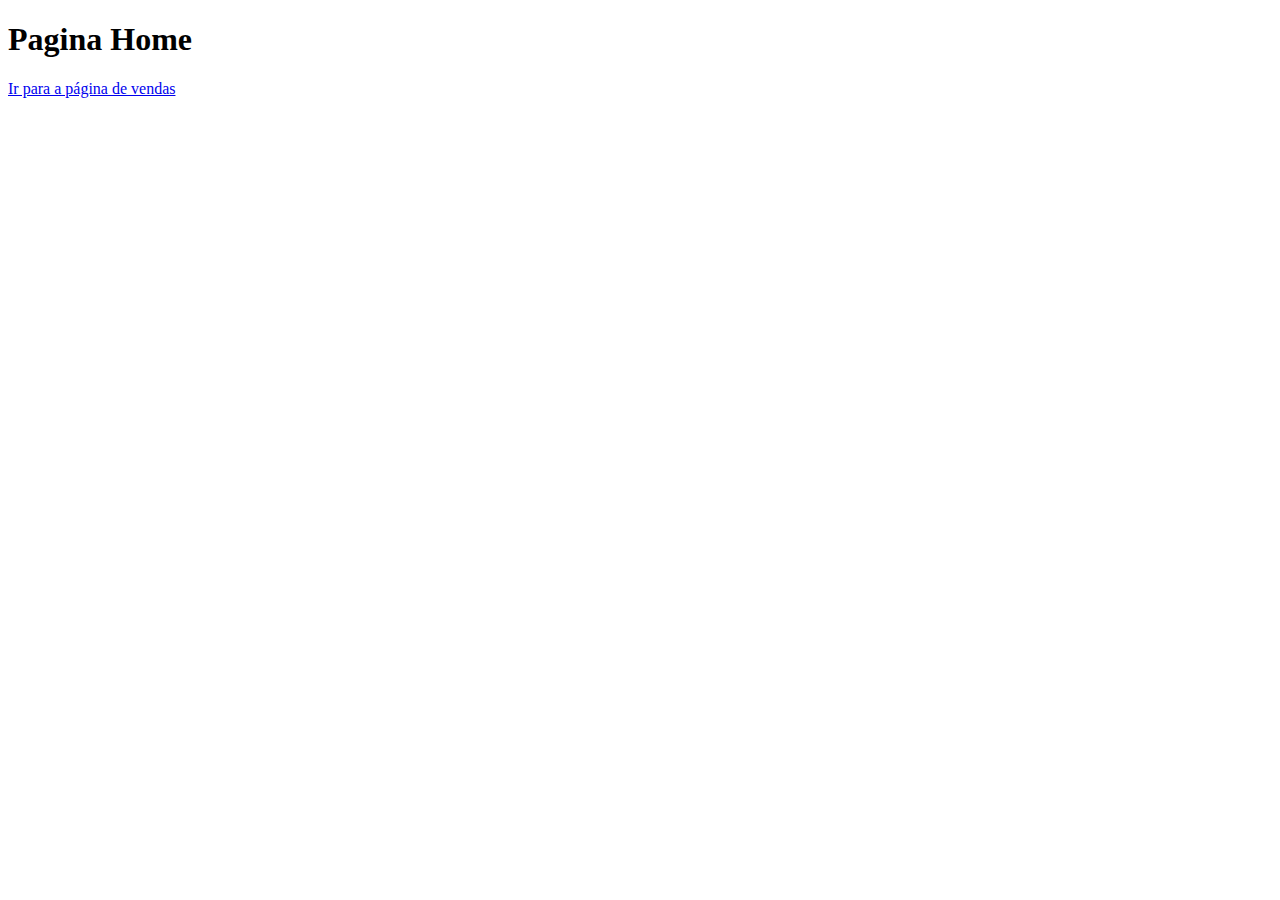
==== index.html @ 58fca6fb "Criando Páginas Iniciais para o Site" ====
<!DOCTYPE html>
<html lang="en">
<head>
    <meta charset="UTF-8">
    <meta name="viewport" content="width=<device-width>, initial-scale=1.0">
    <title>Document</title>
</head>
<body>
    <h1> Pagina Home</h1>
    <a href="index.html">Ir para a página de vendas</a>
</body>
</html>
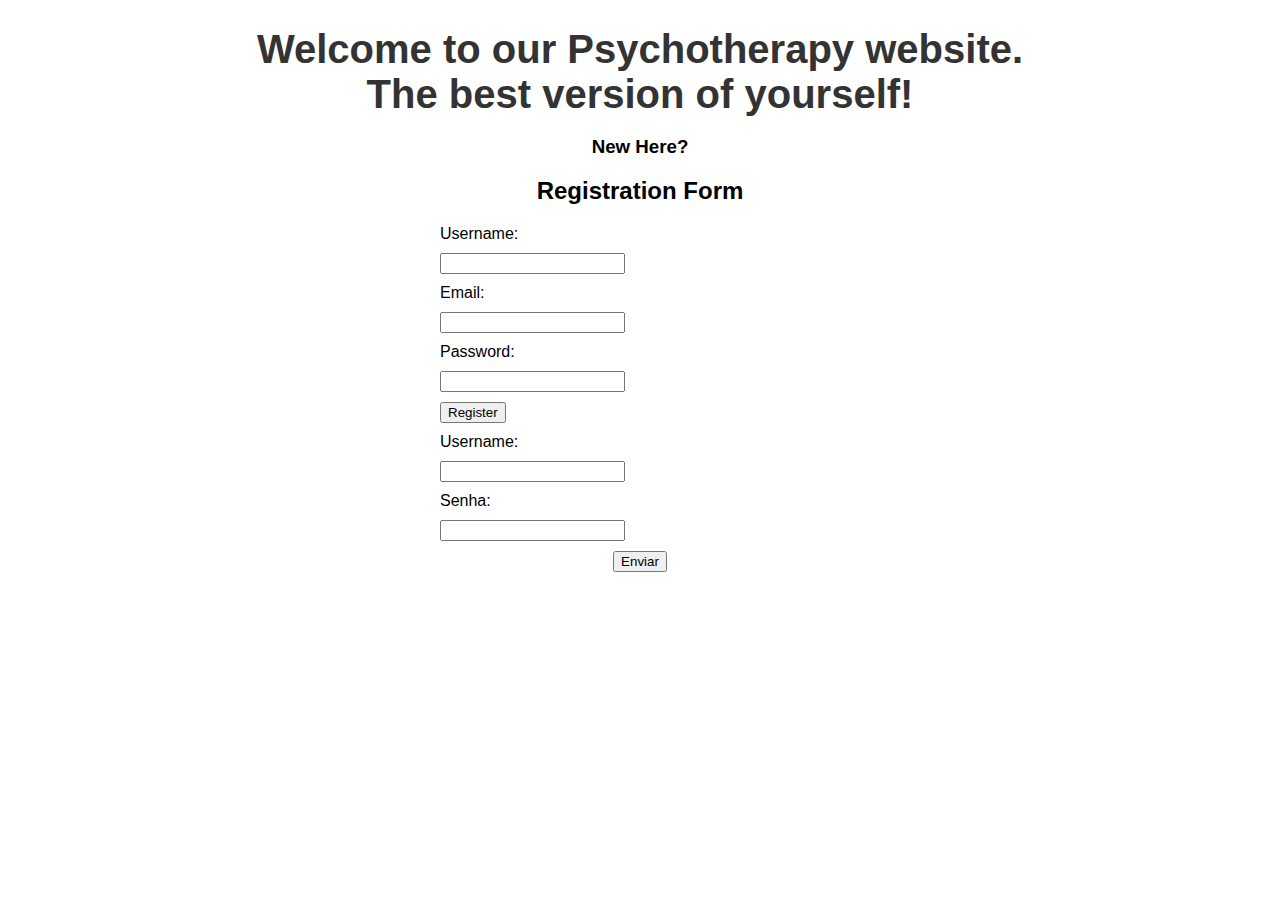
==== commit 52756c6d: "Incluido Forms de Cadastro e de Login com validacao pelo JS. Obs: Mudar layout na próxima vevrsão!" ====
--- a/index.html
+++ b/index.html
@@ -1,12 +1,127 @@
+
 <!DOCTYPE html>
 <html lang="en">
 <head>
+    <!-- Incluindo metadados -->
     <meta charset="UTF-8">
-    <meta name="viewport" content="width=<device-width>, initial-scale=1.0">
-    <title>Document</title>
+    <meta name="viewport" content="width=device-width, initial-scale=1.0">
+    <link rel="stylesheet" href="estilos.css">
+    <script src="javascript.js"></script>
+    <title>AndreTavora</title>
 </head>
+
+
 <body>
-    <h1> Pagina Home</h1>
-    <a href="index.html">Ir para a página de vendas</a>
+
+    <header>
+        <!-- Navbar --Nao gostei da Nav Bar. Refazer>
+        <nav class="navbar navbar-expand-lg navbar-light fixed-top mask-custom shadow-0">
+            <div class="container">
+                <a class="navbar-brand" href="#!"><span style="color: #5e9693;">Psycho</span><span style="color: #fff;">logist</span></a>
+                <button class="navbar-toggler" type="button" data-mdb-toggle="collapse"
+                        data-mdb-target="#navbarSupportedContent" aria-controls="navbarSupportedContent" aria-expanded="false"
+                        aria-label="Toggle navigation">
+                    <i class="fas fa-bars"></i>
+                </button>
+                <div class="collapse navbar-collapse" id="navbarSupportedContent">
+                    <ul class="navbar-nav me-auto">
+                        <li class="nav-item">
+                            <a class="nav-link" href="#!">Offer</a>
+                        </li>
+                        <li class="nav-item">
+                            <a class="nav-link" href="#!">Features</a>
+                        </li>
+                        <li class="nav-item">
+                            <a class="nav-link" href="#!">Portfolio</a>
+                        </li>
+                        <li class="nav-item">
+                            <a class="nav-link" href="#!">Reference</a>
+                        </li>
+                        <li class="nav-item">
+                            <a class="nav-link" href="#!">About</a>
+                        </li>
+                        <li class="nav-item">
+                            <a class="nav-link" href="#!">Team</a>
+                        </li>
+                        <li class="nav-item">
+                            <a class="nav-link" href="#!">Contact</a>
+                        </li>
+                    </ul>
+                    <ul class="navbar-nav d-flex flex-row">
+                        <li class="nav-item me-3 me-lg-0">
+                            <a class="nav-link" href="#!">
+                                <i class="fas fa-shopping-cart"></i>
+                            </a>
+                        </li>
+                        <li class="nav-item me-3 me-lg-0">
+                            <a class="nav-link" href="#!">
+                                <i class="fab fa-twitter"></i>
+                            </a>
+                        </li>
+                        <li class="nav-item me-3 me-lg-0">
+                            <a class="nav-link" href="#!">
+                                <i class="fab fa-instagram"></i>
+                            </a>
+                        </li>
+                    </ul>
+                </div>
+            </div>
+        </nav>
+        <!-- Navbar -->
+        <!--Section: Design Block-->
+        <section>
+            <!-- Intro --
+                    <div id="intro" class="bg-image vh-100" style="
+                    background-image: url('https://mdbootstrap.com/img/Photos/new-templates/psychologist/img1.jpg');
+                  ">
+                        <div class="mask" style="background-color: rgba(250, 182, 162, 0.15);"></div>
+                    </div>
+                    <!-- Intro --
+                </section>
+                <!--Section: Design Block--
+            </header>
+
+                        <!--I/'Incluindo Formulário de Cadastro'-->
+
+
+            <body>
+                <h1>
+                    Welcome to our Psychotherapy website.<br />The best version of yourself!
+                </h1>
+
+
+
+                <form action="/submit" method="post">
+
+                    <title>Simple Registration Form</title>
+                    <h3>New Here?</h3>
+
+                    <h2>Registration Form</h2>
+                    <label for="name">Username:</label>
+                    <input type="text" id="name" name="name" required>
+
+                    <label for="email">Email:</label>
+                    <input type="email" id="email" name="email" required>
+
+                    <label for="password">Password:</label>
+                    <input type="password" id="password" name="password" required>
+
+                    <input type="submit" value="Register">
+                </form>
+
+            </body>
+
+<!--Incluindo Form de Login-->
+<form>
+    <label for="username">Username:</label>
+    <input type="text" id="username" name="username" required>
+
+    <label for="password">Senha:</label>
+    <input type="password" id="password" name="password" required>
+
+    <button type="submit">Enviar</button>
+</form>
+
+
 </body>
-</html>+</html>
--- a/estilos.css
+++ b/estilos.css
@@ -0,0 +1,59 @@
+/* Cor padrão dos itens da navbar */
+.navbar .nav-link,
+.navbar .navbar-toggler-icon,
+.navbar .navbar-brand {
+  color: #fff;
+}
+
+/* Cor da navbar após o scroll */
+.navbar-scrolled {
+  background-color: #cbbcb1;
+}
+
+/* Efeito de blur na navbar após o scroll */
+.navbar-scrolled {
+  backdrop-filter: blur(5px);
+  background-color: rgba(255, 255, 255, .15);
+}
+
+.navbar-brand {
+  font-size: 1.75rem;
+  letter-spacing: 3px;
+}
+
+/* Adicione mais estilos conforme necessário */
+
+body {
+    font-family: Arial, sans-serif;
+    margin: 20px;
+}
+
+form {
+    max-width: 400px;
+    margin: 0 auto;
+    text-align: center;
+
+}
+
+label, input {
+    display: flex;
+    margin-bottom: 10px;
+
+}
+
+
+h1{
+    font-size: 2.5em;
+    color: #333; /* Cor do texto */
+    text-align: center;
+    margin-bottom: 10px;
+}
+
+p {
+    font-size: 1.2em;
+    color: #666; /* Cor do texto */
+    text-align: center;
+}
+
+
+
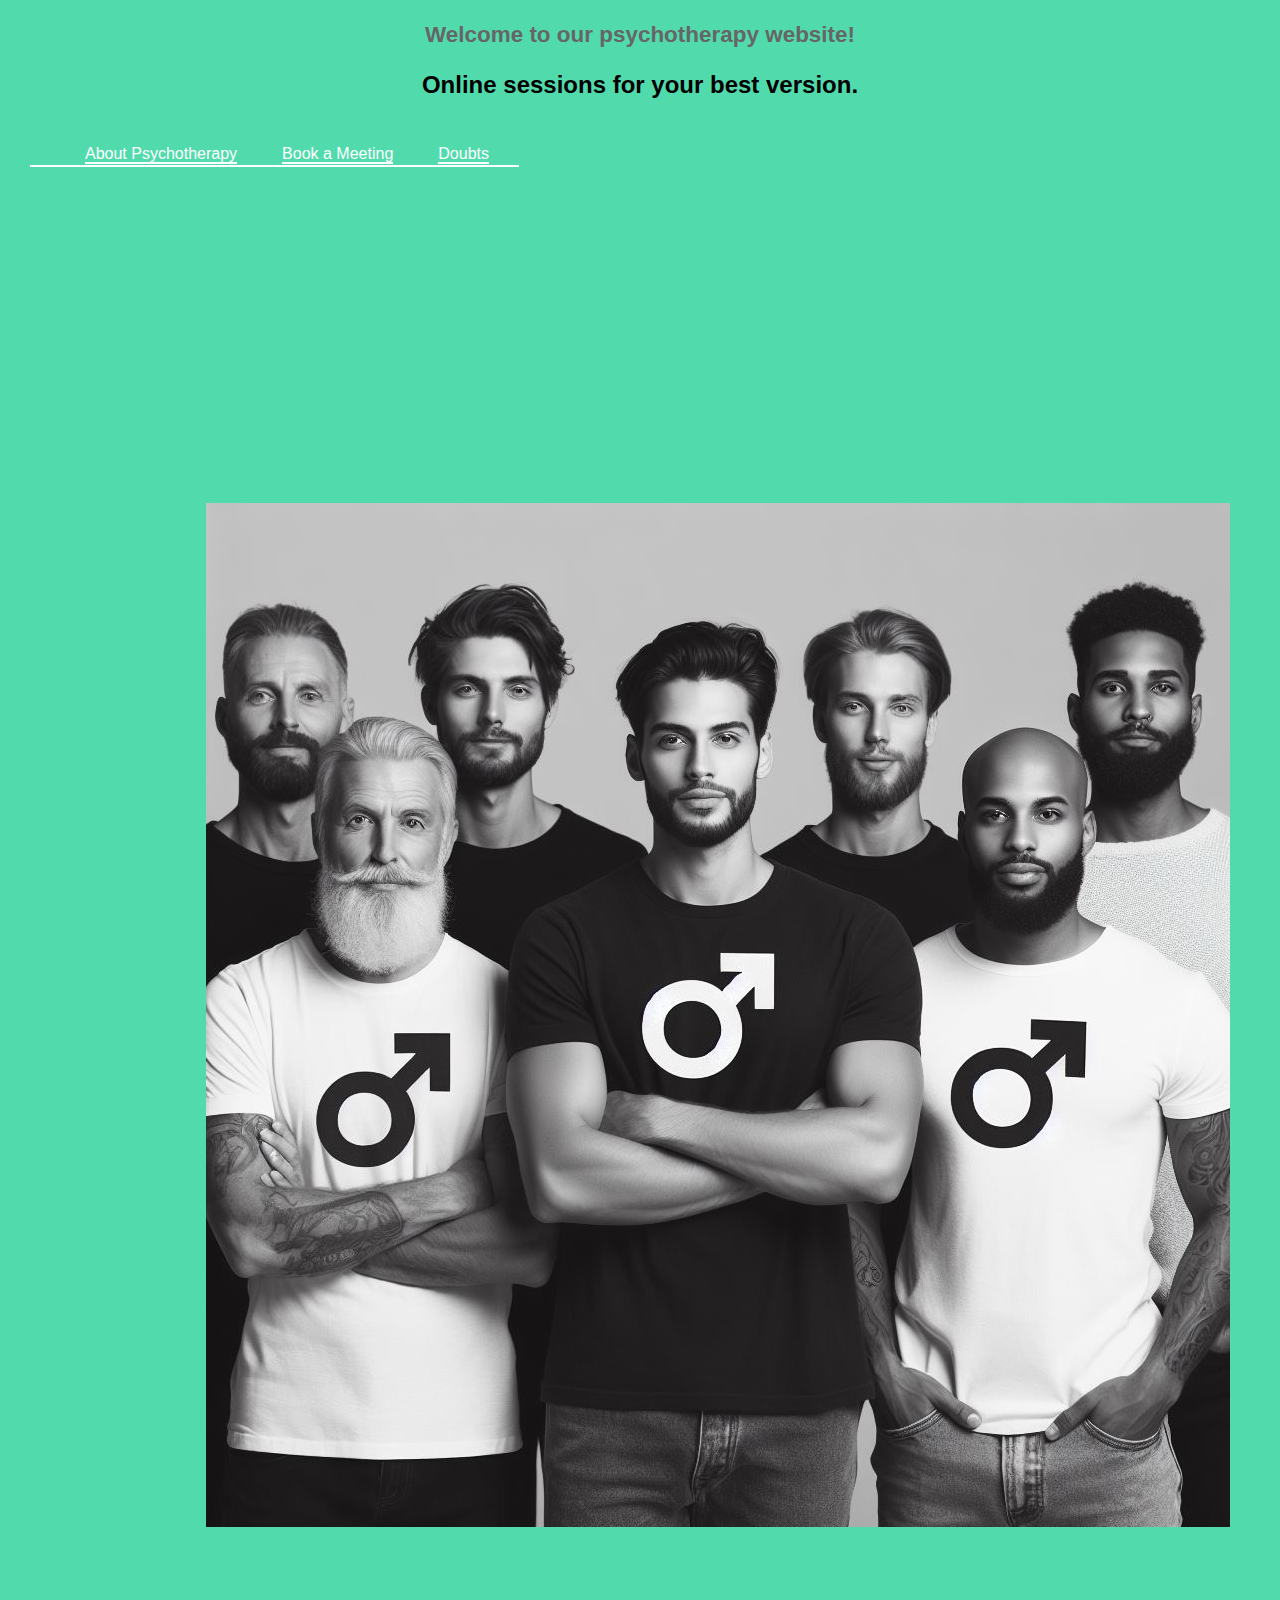
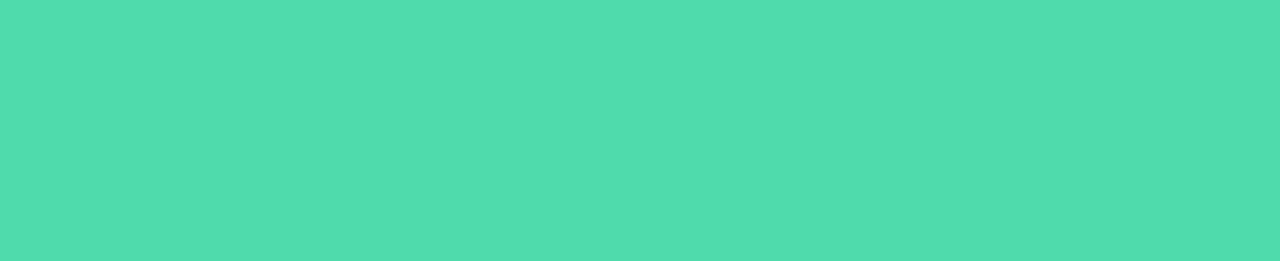
==== commit 17e1b779: "Mudando Nav-bar de estilo. incompleto ainda. Tentando implementar um calendário simples no site. Ain" ====
--- a/index.html
+++ b/index.html
@@ -1,127 +1,36 @@
-
 <!DOCTYPE html>
 <html lang="en">
+
 <head>
-    <!-- Incluindo metadados -->
     <meta charset="UTF-8">
     <meta name="viewport" content="width=device-width, initial-scale=1.0">
+    <title>AndreTavora</title>
     <link rel="stylesheet" href="estilos.css">
     <script src="javascript.js"></script>
-    <title>AndreTavora</title>
 </head>
 
-
 <body>
+    <h3><p>Welcome to our psychotherapy website!</p></h3>
+    <h2>Online sessions for your best version.</h2>
 
     <header>
-        <!-- Navbar --Nao gostei da Nav Bar. Refazer>
-        <nav class="navbar navbar-expand-lg navbar-light fixed-top mask-custom shadow-0">
+        <nav class="navbar navbar-scroll">
             <div class="container">
-                <a class="navbar-brand" href="#!"><span style="color: #5e9693;">Psycho</span><span style="color: #fff;">logist</span></a>
-                <button class="navbar-toggler" type="button" data-mdb-toggle="collapse"
-                        data-mdb-target="#navbarSupportedContent" aria-controls="navbarSupportedContent" aria-expanded="false"
-                        aria-label="Toggle navigation">
-                    <i class="fas fa-bars"></i>
-                </button>
-                <div class="collapse navbar-collapse" id="navbarSupportedContent">
-                    <ul class="navbar-nav me-auto">
-                        <li class="nav-item">
-                            <a class="nav-link" href="#!">Offer</a>
-                        </li>
-                        <li class="nav-item">
-                            <a class="nav-link" href="#!">Features</a>
-                        </li>
-                        <li class="nav-item">
-                            <a class="nav-link" href="#!">Portfolio</a>
-                        </li>
-                        <li class="nav-item">
-                            <a class="nav-link" href="#!">Reference</a>
-                        </li>
-                        <li class="nav-item">
-                            <a class="nav-link" href="#!">About</a>
-                        </li>
-                        <li class="nav-item">
-                            <a class="nav-link" href="#!">Team</a>
-                        </li>
-                        <li class="nav-item">
-                            <a class="nav-link" href="#!">Contact</a>
-                        </li>
-                    </ul>
-                    <ul class="navbar-nav d-flex flex-row">
-                        <li class="nav-item me-3 me-lg-0">
-                            <a class="nav-link" href="#!">
-                                <i class="fas fa-shopping-cart"></i>
-                            </a>
-                        </li>
-                        <li class="nav-item me-3 me-lg-0">
-                            <a class="nav-link" href="#!">
-                                <i class="fab fa-twitter"></i>
-                            </a>
-                        </li>
-                        <li class="nav-item me-3 me-lg-0">
-                            <a class="nav-link" href="#!">
-                                <i class="fab fa-instagram"></i>
-                            </a>
-                        </li>
-                    </ul>
-                </div>
+                <!-- Remova a linha a seguir -->
+                <!-- <a href="#" class="navbar-brand">AndreTavora</a> -->
+                <ul class="nav">
+                    <li class="nav-item"><a href="#" class="nav-link">About Psychotherapy</a></li>
+                    <li class="nav-item"><a href="#" class="nav-link">Book a Meeting</a></li>
+                    <li class="nav-item"><a href="#" class="nav-link">Doubts</a></li>
+                </ul>
             </div>
         </nav>
-        <!-- Navbar -->
-        <!--Section: Design Block-->
-        <section>
-            <!-- Intro --
-                    <div id="intro" class="bg-image vh-100" style="
-                    background-image: url('https://mdbootstrap.com/img/Photos/new-templates/psychologist/img1.jpg');
-                  ">
-                        <div class="mask" style="background-color: rgba(250, 182, 162, 0.15);"></div>
-                    </div>
-                    <!-- Intro --
-                </section>
-                <!--Section: Design Block--
-            </header>
+    </header>
 
-                        <!--I/'Incluindo Formulário de Cadastro'-->
-
-
-            <body>
-                <h1>
-                    Welcome to our Psychotherapy website.<br />The best version of yourself!
-                </h1>
-
-
-
-                <form action="/submit" method="post">
-
-                    <title>Simple Registration Form</title>
-                    <h3>New Here?</h3>
-
-                    <h2>Registration Form</h2>
-                    <label for="name">Username:</label>
-                    <input type="text" id="name" name="name" required>
-
-                    <label for="email">Email:</label>
-                    <input type="email" id="email" name="email" required>
-
-                    <label for="password">Password:</label>
-                    <input type="password" id="password" name="password" required>
-
-                    <input type="submit" value="Register">
-                </form>
-
-            </body>
-
-<!--Incluindo Form de Login-->
-<form>
-    <label for="username">Username:</label>
-    <input type="text" id="username" name="username" required>
-
-    <label for="password">Senha:</label>
-    <input type="password" id="password" name="password" required>
-
-    <button type="submit">Enviar</button>
-</form>
-
+    <!-- Conteúdo da sua página aqui -->
+    
+    <img class="imgmargem" src='HomensSimbolo.jfif'>
 
 </body>
+
 </html>
--- a/estilos.css
+++ b/estilos.css
@@ -1,29 +1,95 @@
-/* Cor padrão dos itens da navbar */
-.navbar .nav-link,
-.navbar .navbar-toggler-icon,
-.navbar .navbar-brand {
-  color: #fff;
+/*definindo objetos mais claros para o site
+
+Objeto: 
+
+- Agenda: Mostrar inicialmente um calendário simples.
+          Posteriormente transformar este na funçao Agendar:
+          Será necessario definir Como essa funça operará.
+
+- Preço (Botao) que abre as opçoes deslizando para lateral direita
+          * Conversor de Moeda Tempo real: 
+          * Cliente vê um botao sem preço de sessao ainda
+          Ao clicar, cliente vê duas opcões: ! botao Individual e botao casal! 
+          * O cliente deve selecionar a moeda para qual haverá a conversao
+          * Saída de Preço no system out indicando Preço e com acréscimo da seguinte informacao::
+
+- Contatar o profissional: 
+  System out no Hover: 
+  Ao deslizar mouse por cima desta opcao, cliente recebe informacao: 
+  "For Schedulle or Doubt. I answer on same day!"
+
+- Footer com Links e favicon do Whatsapp e Instagram. Ou link flutuante para o wpp. 
+
+- Fim da Primeira fase do Site
+*/
+
+/*Padronizando Containers*/
+
+
+            
+container {
+            width: 80%;
+            max-width: 1200px;
+            margin: 20px auto;
+            background-color: #ffffff1e;
+            box-shadow: 0 0 10px rgba(0, 0, 0, 0.1);
+            padding: 20px;
+            border-radius: 8px;
+            box-sizing: border-box;
+        }
+
+/* estilos.css */
+
+/* Estilo básico para a barra de navegação */
+.navbar {
+  border-bottom: 2px solid #666
+  background-color: #333; /* Cor de fundo da barra de navegação */
+  padding: 10px; /* Espaçamento interno da barra de navegação */
+  color: white; /* Cor do texto na barra de navegação */
+  display: flex; /* Usar o modelo de layout Flexbox */
+  justify-content: space-between; /* Alinhar os itens ao longo do eixo principal (horizontal) */
+  align-items: center; /* Alinhar os itens ao longo do eixo transversal (vertical) */
 }
 
-/* Cor da navbar após o scroll */
-.navbar-scrolled {
-  background-color: #cbbcb1;
+/* Estilo para os links na barra de navegação */
+.navbar a {
+  border-bottom: 2px solid;
+  color: white; /* Cor dos links na barra de navegação */
+  text-decoration: none; /* Remover sublinhado dos links */
+  margin: 0 15px; /* Espaçamento entre os links */
 }
 
-/* Efeito de blur na navbar após o scroll */
-.navbar-scrolled {
-  backdrop-filter: blur(5px);
-  background-color: rgba(255, 255, 255, .15);
+/* Estilo para os links na barra de navegação quando hover (passar o mouse por cima) */
+.navbar a:hover {
+  border-bottom: 2px solid ;
+  color: #ffcc00; /* Cor dos links ao passar o mouse por cima */
 }
 
+/* Estilo para o link do logotipo na barra de navegação */
 .navbar-brand {
-  font-size: 1.75rem;
-  letter-spacing: 3px;
+  border-bottom: 2px solid;
+  font-size: 1.5em; /* Tamanho da fonte do logotipo */
+}
+
+/* Estilo para a lista de navegação */
+.nav {
+  border-bottom: 2px solid;
+  list-style-type: none; /* Remover marcadores de lista */
+  display: flex; /* Usar o modelo de layout Flexbox para a lista */
+}
+
+/* Estilo para os itens da lista de navegação */
+.nav-item {
+  border-bottom: 2px solid transparent;
+  margin-right: 15px; /* Espaçamento entre os itens da lista */
 }
 
 /* Adicione mais estilos conforme necessário */
 
 body {
+    
+    
+    background-color: rgb(81, 219, 173);
     font-family: Arial, sans-serif;
     margin: 20px;
 }
@@ -49,11 +115,20 @@
     margin-bottom: 10px;
 }
 
+h2 { 
+     text-align: center;
+
+}
 p {
     font-size: 1.2em;
     color: #666; /* Cor do texto */
     text-align: center;
 }
 
-
-
+.imgmargem{
+  box-sizing: content-box;
+  margin-top: 25%;
+  margin-bottom: 25%;
+  margin-left: 15%;
+  margin-right: 15%;
+}
